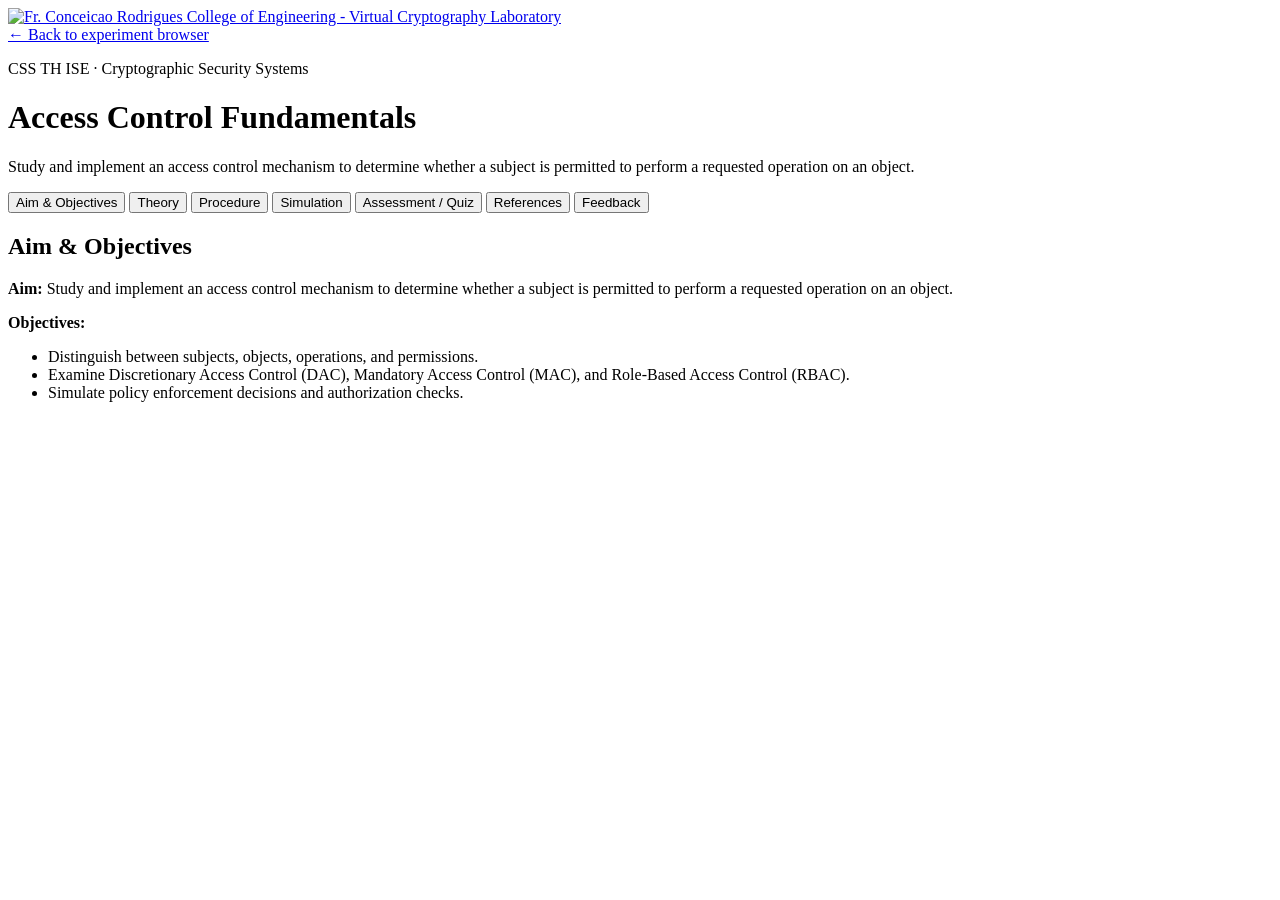
==== experiments/access-control-fundamentals/index.html @ b5c7965c "Add Access Ctrl; Sameer & Sven" ====
<!doctype html>
<html lang="en">
  <head>
    <meta charset="UTF-8">
    <meta name="viewport" content="width=device-width, initial-scale=1.0">
    <meta name="description" content="Access Control Fundamentals experiment">
    <title>Access Control Fundamentals | Virtual Cryptography Laboratory</title>
    <link rel="stylesheet" href="../../css/variables.css">
    <link rel="stylesheet" href="../../css/experiment.css">
  </head>
  <body>
    <!-- Fr. CRCE Official College Header Banner -->
    <div class="college-banner-strip">
      <a href="../../index.html" aria-label="Fr. Conceicao Rodrigues College of Engineering">
        <img src="../../assets/logos/crce-header-banner.png" alt="Fr. Conceicao Rodrigues College of Engineering - Virtual Cryptography Laboratory" class="college-banner-img">
      </a>
    </div>

    <div class="experiment-container">
      <header class="exp-header">
        <a class="back-link" href="../../index.html#experiments">&larr; Back to experiment browser</a>
        <p class="exp-kicker">CSS TH ISE &middot; Cryptographic Security Systems</p>
        <h1 id="exp-title">Access Control Fundamentals</h1>
        <p id="exp-description">Study and implement an access control mechanism to determine whether a subject is permitted to perform a requested operation on an object.</p>
      </header>

      <nav class="tab-navigation" aria-label="Experiment sections">
        <button class="tab-btn active" type="button" data-tab="aim" aria-selected="true">Aim &amp; Objectives</button>
        <button class="tab-btn" type="button" data-tab="theory" aria-selected="false">Theory</button>
        <button class="tab-btn" type="button" data-tab="procedure" aria-selected="false">Procedure</button>
        <button class="tab-btn" type="button" data-tab="simulation" aria-selected="false">Simulation</button>
        <button class="tab-btn" type="button" data-tab="quiz" aria-selected="false">Assessment / Quiz</button>
        <button class="tab-btn" type="button" data-tab="references" aria-selected="false">References</button>
        <button class="tab-btn" type="button" data-tab="feedback" aria-selected="false">Feedback</button>
      </nav>

      <main class="content-area">
        <section id="aim" class="tab-content active" data-tab-panel="aim">
          <div class="content-placeholder">
            <h2>Aim &amp; Objectives</h2>
            <p><strong>Aim:</strong> Study and implement an access control mechanism to determine whether a subject is permitted to perform a requested operation on an object.</p>
            <p><strong>Objectives:</strong></p>
            <ul>
              <li>Distinguish between subjects, objects, operations, and permissions.</li>
              <li>Examine Discretionary Access Control (DAC), Mandatory Access Control (MAC), and Role-Based Access Control (RBAC).</li>
              <li>Simulate policy enforcement decisions and authorization checks.</li>
            </ul>
          </div>
        </section>

        <section id="theory" class="tab-content" data-tab-panel="theory" hidden>
          <div class="content-placeholder">
            <h2>Theory</h2>
            <p>Access control is a fundamental component of data security that dictates who is allowed to access and use company information and resources. Through authentication and authorization, access control policies ensure that users are who they say they are and that they have appropriate access to company data.</p>
            <p>In computer security, access control involves three primary abstractions: <strong>Subjects</strong>, <strong>Objects</strong>, and <strong>Operations</strong>. A <em>Subject</em> is an active entity, such as a user, process, or device, that requests access to a resource. An <em>Object</em> is a passive resource, such as a file, database record, network port, or hardware device, that is being accessed. An <em>Operation</em> is the specific action the subject wishes to perform on the object, typically categorized as Read, Write, Execute, or Delete.</p>
            <h3>1. Discretionary Access Control (DAC)</h3>
            <p>Discretionary Access Control (DAC) is a model where the owner of an object has complete control over it. The owner can grant or deny access to other subjects at their discretion. This is typically implemented using Access Control Lists (ACLs). While flexible, DAC can be vulnerable to compromised user accounts and malicious programs like Trojan horses, because any program run by a user inherits all of that user's privileges.</p>
            <h3>2. Mandatory Access Control (MAC)</h3>
            <p>Mandatory Access Control (MAC) is a strict, centrally managed access control model often used in high-security environments like government and military. In MAC, both subjects and objects are assigned security labels or clearances (e.g., Unclassified, Confidential, Secret, Top Secret). Access decisions are strictly enforced by the operating system based on these labels, following security rules such as the Bell-LaPadula model (for confidentiality) which dictates "no read up, no write down", or the Biba model (for integrity). Users cannot override these policies.</p>
            <h3>3. Role-Based Access Control (RBAC)</h3>
            <p>Role-Based Access Control (RBAC) simplifies management by grouping permissions into roles rather than assigning them directly to individual users. Users are then assigned to one or more roles (e.g., Administrator, Faculty, Student), and they inherit the permissions associated with those roles. This model aligns closely with organizational structures and greatly reduces the administrative overhead of managing user access, especially in large organizations. It enforces the principle of least privilege by ensuring users only have the access necessary for their specific job functions.</p>
          </div>
        </section>

        <section id="procedure" class="tab-content" data-tab-panel="procedure" hidden>
          <div class="content-placeholder">
            <h2>Procedure</h2>
            <ol>
              <li>Select the desired <strong>Access Control Model</strong> (DAC, MAC, or RBAC).</li>
              <li>Enter the requesting <strong>Subject Identity</strong> (e.g., Alice, Bob, Admin).</li>
              <li>Select the <strong>Subject Role/Clearance</strong> representing the user's privilege level.</li>
              <li>Select the target <strong>Object</strong> you wish to access.</li>
              <li>Select the requested <strong>Operation</strong> (Read, Write, Execute, Delete).</li>
              <li>Click "Evaluate Access Request" to observe the authorization decision and audit log.</li>
            </ol>
          </div>
        </section>

        <section id="simulation" class="tab-content" data-tab-panel="simulation" hidden>
          <div class="simulation-controls">
            <h2>Simulation Controls</h2>
            <label for="acModel">Access Control Model:</label>
            <select id="acModel" style="display: block; width: 100%; max-width: 300px; padding: 0.5rem; margin-top: 5px; margin-bottom: 10px; border: 1px solid var(--border-color); border-radius: 4px;">
              <option value="rbac" selected>Role-Based Access Control (RBAC)</option>
              <option value="mac">Mandatory Access Control (MAC)</option>
              <option value="dac">Discretionary Access Control (DAC)</option>
            </select>

            <label for="subIdentity">Subject Identity:</label>
            <input type="text" id="subIdentity" placeholder="e.g., Alice, Bob" style="display: block; width: 100%; max-width: 300px; padding: 0.5rem; margin-top: 5px; margin-bottom: 10px; border: 1px solid var(--border-color); border-radius: 4px;">
            
            <label for="subRole">Subject Role/Clearance:</label>
            <select id="subRole">
              <option value="guest">Guest</option>
              <option value="student" selected>Student</option>
              <option value="faculty">Faculty</option>
              <option value="admin">Administrator</option>
            </select>
            <label for="targetObj" style="margin-top: 10px;">Target Object:</label>
            <select id="targetObj">
              <option value="public_syllabus">Public_Syllabus.pdf</option>
              <option value="lab_assignment">Lab_Assignment_Grades.xlsx</option>
              <option value="system_config">Server_Config.env</option>
              <option value="system_kernel">System_Kernel.bin</option>
            </select>
            <label for="opType" style="margin-top: 10px;">Operation:</label>
            <select id="opType">
              <option value="read">READ</option>
              <option value="write">WRITE</option>
              <option value="execute">EXECUTE</option>
              <option value="delete">DELETE</option>
            </select>
            <button type="button" id="btnEvalAccess">Evaluate Access Request</button>
          </div>
          <div class="simulation-output" aria-live="polite">
            <h2>Simulation Output</h2>
            
            <!-- Visualizer -->
            <div id="visualizer" style="display: flex; align-items: center; justify-content: center; gap: 20px; padding: 20px; background: #f8fafc; border: 1px solid var(--border-color); border-radius: 8px; margin-bottom: 20px; min-height: 120px; overflow: hidden;">
              <div style="text-align: center; z-index: 2;">
                <div style="font-size: 3rem;">👤</div>
                <div id="visSubject" style="font-weight: bold; font-size: 0.9rem;">Subject</div>
              </div>
              <div id="visLock" style="font-size: 2.5rem; transition: transform 0.3s, color 0.3s; display: flex; flex-direction: column; align-items: center; z-index: 2; position: relative;">
                <span id="visLockIcon">🔒</span>
                <span id="visOp" style="font-size: 0.8rem; background: #e2e8f0; padding: 2px 6px; border-radius: 4px; margin-top: 5px; color: #333;">Operation</span>
              </div>
              <div style="text-align: center; z-index: 2;">
                <div style="font-size: 3rem;">📄</div>
                <div id="visObject" style="font-weight: bold; font-size: 0.9rem;">Object</div>
              </div>
            </div>

            <div id="accessOutput" style="margin-bottom: 20px;">Select parameters and evaluate request...</div>
            
            <h2>Audit Policy Log</h2>
            <div style="max-height: 200px; overflow-y: auto; background: var(--bg-alt); padding: 10px; border: 1px solid var(--border-color); border-radius: 4px; margin-bottom: 20px;">
              <ul id="auditLog" style="list-style-type: none; padding: 0; margin: 0; font-family: monospace; font-size: 0.9rem;">
                <!-- Log entries will be added here -->
              </ul>
            </div>

            <h2>Expected Observations & Results</h2>
            <div style="background: #eff6ff; border-left: 4px solid #3b82f6; padding: 10px 15px; font-size: 0.95rem; border-radius: 0 4px 4px 0;">
              <ul style="margin: 0; padding-left: 20px; color: #1e3a8a;">
                <li><strong>DAC</strong>: Try entering <em>Alice</em> and observe how she gains full access to <em>Public_Syllabus</em> based on ownership.</li>
                <li><strong>MAC (Confidentiality)</strong>: Observe that a <em>Student</em> (Clearance 2) cannot <em>Read</em> the <em>System_Kernel</em> (Classification 4) due to the "No Read Up" rule.</li>
                <li><strong>MAC (Integrity)</strong>: Notice that subjects can only <em>Write</em> to objects matching their exact clearance level, preserving data integrity.</li>
                <li><strong>RBAC</strong>: Select <em>Faculty</em> and observe how they inherit broad rights over academic files but are denied access to core system files.</li>
              </ul>
            </div>
          </div>
        </section>

        <section id="quiz" class="tab-content" data-tab-panel="quiz" hidden>
          <div class="quiz-panel">
            <h2>Assessment / Quiz</h2>
            <form id="quizForm">
              <div class="quiz-question">
                <p><strong>1. Which access control model allows the owner of a file to decide who can access it?</strong></p>
                <label><input type="radio" name="q1" value="mac"> Mandatory Access Control (MAC)</label><br>
                <label><input type="radio" name="q1" value="dac"> Discretionary Access Control (DAC)</label><br>
                <label><input type="radio" name="q1" value="rbac"> Role-Based Access Control (RBAC)</label>
              </div>
              <div class="quiz-question" style="margin-top: 15px;">
                <p><strong>2. In the Bell-LaPadula MAC model, which principle prevents a user with 'Secret' clearance from viewing 'Top Secret' data?</strong></p>
                <label><input type="radio" name="q2" value="readup"> No Read Up</label><br>
                <label><input type="radio" name="q2" value="writedown"> No Write Down</label><br>
                <label><input type="radio" name="q2" value="readdown"> No Read Down</label>
              </div>
              <div class="quiz-question" style="margin-top: 15px;">
                <p><strong>3. How does Role-Based Access Control (RBAC) primarily assign permissions?</strong></p>
                <label><input type="radio" name="q3" value="user"> By directly assigning permissions to individual user accounts.</label><br>
                <label><input type="radio" name="q3" value="label"> By comparing subject clearance with object labels.</label><br>
                <label><input type="radio" name="q3" value="role"> By assigning permissions to roles, and then assigning roles to users.</label>
              </div>
              <button type="button" id="btnSubmitQuiz" style="margin-top: 20px;">Submit Quiz</button>
            </form>
            <div id="quizOutput" style="margin-top: 15px; font-weight: bold;"></div>
          </div>
        </section>

        <section id="references" class="tab-content" data-tab-panel="references" hidden>
          <div class="content-placeholder">
            <h2>References</h2>
            <ul>
              <li>NIST SP 800-162: Guide to Attribute Based Access Control (ABAC) Definition and Considerations.</li>
              <li>Sandhu et al., <em>Role-Based Access Control Models</em>.</li>
            </ul>
          </div>
        </section>

        <section id="feedback" class="tab-content" data-tab-panel="feedback" hidden>
          <div class="content-placeholder">
            <h2>Feedback</h2>
            <p>Please share your feedback regarding this experiment simulation.</p>
          </div>
        </section>
      </main>
    </div>

    <script src="../../js/common.js"></script>
    <script src="script.js"></script>
  </body>
</html>
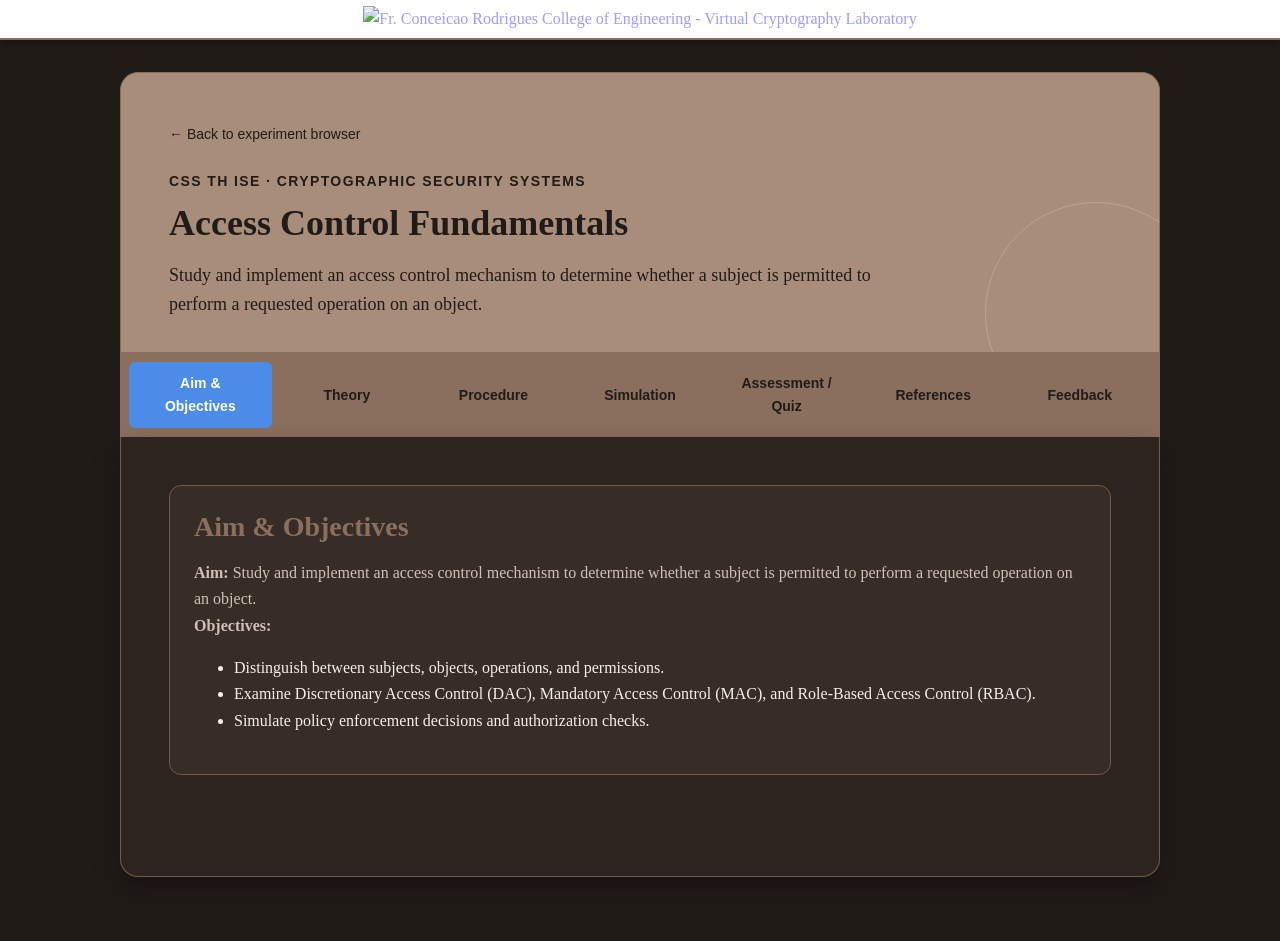
==== commit 742d1022: "feat: add end-to-end encrypted feedback system, references tabs, and admin decryption portal" ====
--- a/experiments/access-control-fundamentals/index.html
+++ b/experiments/access-control-fundamentals/index.html
@@ -201,5 +201,7 @@
 
     <script src="../../js/common.js"></script>
     <script src="script.js"></script>
+      <script src="../../js/crypto-feedback.js"></script>
+    <script src="../../js/feedback.js"></script>
   </body>
 </html>
--- a/css/variables.css
+++ b/css/variables.css
@@ -0,0 +1,43 @@
+/* Virtual Cryptography Laboratory Portal Design Tokens */
+:root {
+	color-scheme: dark;
+
+	/* Signature Dark Coffee & Mocha Palette (Matches Reference Screenshots) */
+	--color-primary: #A98D7B;
+	--color-primary-dark: #8B6F5E;
+	--color-secondary: #4C8CE8;
+	--color-secondary-dark: #2D6EC9;
+	--color-accent: #513F35;
+	--color-text: #F6F0EC;
+	--color-background: #211B18;
+	--color-surface: #2D2420;
+	--color-surface-muted: #382C26;
+	--color-border: #735B4C;
+	--color-border-strong: #A98774;
+	--color-text-muted: #D0C1B8;
+	--color-on-primary: #211B18;
+	--color-on-secondary: #FFFFFF;
+
+	--space-1: 8px;
+	--space-2: 16px;
+	--space-3: 24px;
+	--space-4: 32px;
+	--space-5: 48px;
+	--space-6: 64px;
+
+	--font-size-sm: 14px;
+	--font-size-md: 16px;
+	--font-size-lg: 18px;
+	--font-size-xl: 22px;
+	--font-size-2xl: 28px;
+	--font-size-3xl: 36px;
+	--line-height-tight: 1.2;
+	--line-height-body: 1.65;
+
+	--radius-sm: 6px;
+	--radius-md: 12px;
+	--radius-lg: 18px;
+	--shadow-sm: 0 4px 12px rgb(0 0 0 / 20%);
+	--shadow-md: 0 12px 28px rgb(0 0 0 / 30%);
+	--content-width: 1280px;
+}
--- a/css/experiment.css
+++ b/css/experiment.css
@@ -0,0 +1,546 @@
+* {
+  box-sizing: border-box;
+}
+
+html {
+  min-height: 100%;
+  scroll-behavior: smooth;
+}
+
+body {
+  min-height: 100vh;
+  margin: 0;
+  overflow-x: hidden;
+  background: var(--color-background);
+  color: var(--color-text);
+  font-family: Georgia, "Times New Roman", serif;
+  font-size: var(--font-size-md);
+  line-height: var(--line-height-body);
+}
+
+/* Fr. CRCE College Header Banner Strip */
+.college-banner-strip {
+  background: #ffffff;
+  padding: 6px 16px;
+  display: flex;
+  justify-content: center;
+  align-items: center;
+  border-bottom: 2px solid var(--color-primary-dark);
+  box-shadow: 0 2px 8px rgba(0, 0, 0, 0.35);
+}
+
+.college-banner-strip a {
+  display: flex;
+  justify-content: center;
+  align-items: center;
+  text-decoration: none;
+}
+
+.college-banner-img {
+  max-width: 100%;
+  max-height: 64px;
+  height: auto;
+  object-fit: contain;
+  display: block;
+}
+
+button,
+input,
+textarea,
+select {
+  font: inherit;
+}
+
+button {
+  cursor: pointer;
+}
+
+.experiment-container {
+  width: min(calc(100% - 48px), 1040px);
+  margin: 0 auto;
+  padding: var(--space-4) 0 var(--space-6);
+}
+
+.exp-header {
+  position: relative;
+  padding: var(--space-5) var(--space-5) var(--space-4);
+  overflow: hidden;
+  background: var(--color-primary);
+  border: 1px solid var(--color-primary-dark);
+  border-radius: var(--radius-lg) var(--radius-lg) 0 0;
+  color: var(--color-on-primary);
+}
+
+.exp-header::after {
+  position: absolute;
+  right: -48px;
+  bottom: -72px;
+  width: 220px;
+  height: 220px;
+  border: 1px solid rgb(255 255 255 / 20%);
+  border-radius: 50%;
+  content: "";
+}
+
+.back-link {
+  position: relative;
+  z-index: 1;
+  display: inline-block;
+  margin-bottom: var(--space-3);
+  color: inherit;
+  font-family: Arial, sans-serif;
+  font-size: var(--font-size-sm);
+  text-decoration: none;
+}
+
+.back-link:hover,
+.back-link:focus-visible {
+  text-decoration: underline;
+}
+
+.exp-kicker {
+  position: relative;
+  z-index: 1;
+  margin: 0 0 var(--space-1);
+  font-family: Arial, sans-serif;
+  font-size: var(--font-size-sm);
+  font-weight: 700;
+  letter-spacing: 0.1em;
+  text-transform: uppercase;
+}
+
+.exp-header h1,
+.exp-header p:last-child {
+  position: relative;
+  z-index: 1;
+}
+
+.exp-header h1 {
+  max-width: 780px;
+  margin: 0;
+  font-size: clamp(var(--font-size-2xl), 5vw, var(--font-size-3xl));
+  line-height: var(--line-height-tight);
+}
+
+.exp-header p:last-child {
+  max-width: 720px;
+  margin: var(--space-2) 0 0;
+  font-size: var(--font-size-lg);
+}
+
+.tab-navigation {
+  display: flex;
+  gap: 4px;
+  padding: 8px;
+  background: var(--color-primary-dark);
+  border: 1px solid var(--color-primary-dark);
+}
+
+.tab-btn {
+  flex: 1;
+  min-height: 46px;
+  padding: 8px 16px;
+  border: 2px solid transparent;
+  border-radius: var(--radius-sm);
+  background: transparent;
+  color: var(--color-on-primary);
+  font-family: Arial, sans-serif;
+  font-size: var(--font-size-sm);
+  font-weight: 700;
+  transition: background-color 180ms ease, color 180ms ease, border-color 180ms ease;
+}
+
+.tab-btn:hover,
+.tab-btn:focus-visible {
+  border-color: var(--color-border);
+  outline: none;
+}
+
+.tab-btn.active {
+  background: var(--color-secondary);
+  color: var(--color-on-secondary);
+}
+
+.content-area {
+  min-height: 440px;
+  padding: var(--space-5);
+  background: var(--color-surface);
+  border: 1px solid var(--color-border);
+  border-top: 0;
+  border-radius: 0 0 var(--radius-lg) var(--radius-lg);
+  box-shadow: var(--shadow-md);
+}
+
+.tab-content {
+  animation: content-reveal 220ms ease both;
+}
+
+.tab-content[hidden] {
+  display: none;
+}
+
+.tab-content h2,
+.simulation-controls h2,
+.simulation-output h2,
+.quiz-panel h2 {
+  margin: 0 0 var(--space-2);
+  color: var(--color-primary-dark);
+  font-size: var(--font-size-2xl);
+  line-height: var(--line-height-tight);
+}
+
+.content-placeholder,
+.simulation-controls,
+.simulation-output,
+.quiz-panel {
+  padding: var(--space-3);
+  border: 1px solid var(--color-border);
+  border-radius: var(--radius-md);
+  background: var(--color-surface-muted);
+}
+
+.content-placeholder p,
+.simulation-controls p,
+.simulation-output p,
+.quiz-panel p {
+  margin: 0;
+  color: var(--color-text-muted);
+}
+
+.simulation-controls,
+.simulation-output {
+  margin-bottom: var(--space-3);
+}
+
+.simulation-output {
+  background: var(--color-accent);
+}
+
+.simulation-controls label,
+.quiz-panel label {
+  display: block;
+  margin-bottom: var(--space-1);
+  font-family: Arial, sans-serif;
+  font-size: var(--font-size-sm);
+  font-weight: 700;
+}
+
+.simulation-controls input,
+.simulation-controls textarea,
+.simulation-controls select,
+.quiz-panel input,
+.quiz-panel textarea,
+.quiz-panel select {
+  width: 100%;
+  padding: 10px 12px;
+  border: 1px solid var(--color-border-strong);
+  border-radius: var(--radius-sm);
+  background: var(--color-surface);
+  color: var(--color-text);
+}
+
+.simulation-controls input:focus,
+.simulation-controls textarea:focus,
+.simulation-controls select:focus,
+.quiz-panel input:focus,
+.quiz-panel textarea:focus,
+.quiz-panel select:focus {
+  border-color: var(--color-secondary);
+  outline: 3px solid rgb(13 95 204 / 18%);
+}
+
+.simulation-controls button,
+.quiz-panel button {
+  min-height: 42px;
+  margin-top: var(--space-2);
+  padding: 8px 16px;
+  border: 0;
+  border-radius: var(--radius-sm);
+  background: var(--color-secondary);
+  color: var(--color-on-secondary);
+  font-family: Arial, sans-serif;
+  font-size: var(--font-size-sm);
+  font-weight: 700;
+  transition: background-color 180ms ease, transform 180ms ease;
+}
+
+.simulation-controls button:hover,
+.simulation-controls button:focus-visible,
+.quiz-panel button:hover,
+.quiz-panel button:focus-visible {
+  background: var(--color-secondary-dark);
+  outline: none;
+  transform: translateY(-1px);
+}
+
+@keyframes content-reveal {
+  from {
+    opacity: 0;
+    transform: translateY(4px);
+  }
+  to {
+    opacity: 1;
+    transform: translateY(0);
+  }
+}
+
+/* Standard Feedback Form */
+.feedback-card {
+  background: var(--color-surface);
+  border: 1px solid var(--color-border);
+  border-radius: var(--radius-md);
+  padding: var(--space-4);
+  max-width: 760px;
+  margin: 0 auto;
+}
+
+.feedback-header {
+  margin-bottom: var(--space-3);
+  text-align: center;
+}
+
+.feedback-badge {
+  display: inline-flex;
+  align-items: center;
+  gap: 6px;
+  background: rgba(76, 140, 232, 0.15);
+  color: var(--color-secondary);
+  border: 1px solid var(--color-secondary);
+  border-radius: 999px;
+  padding: 4px 12px;
+  font-size: var(--font-size-sm);
+  font-weight: 600;
+  margin-bottom: var(--space-2);
+}
+
+.feedback-header h2 {
+  margin: var(--space-1) 0;
+  color: var(--color-text);
+  font-size: var(--font-size-xl);
+}
+
+.feedback-subtext {
+  color: var(--color-text-muted);
+  font-size: var(--font-size-sm);
+  margin: 0;
+}
+
+.feedback-form {
+  display: flex;
+  flex-direction: column;
+  gap: var(--space-3);
+}
+
+.feedback-row {
+  display: grid;
+  grid-template-columns: 1fr 1fr;
+  gap: var(--space-3);
+}
+
+.feedback-field {
+  display: flex;
+  flex-direction: column;
+  gap: 6px;
+}
+
+.feedback-field label {
+  font-weight: 600;
+  font-size: var(--font-size-sm);
+  color: var(--color-text);
+}
+
+.feedback-field .required {
+  color: #ff6b6b;
+}
+
+.feedback-field input[type="text"],
+.feedback-field select,
+.feedback-field textarea {
+  width: 100%;
+  padding: 10px 14px;
+  background: var(--color-surface-muted);
+  border: 1px solid var(--color-border);
+  border-radius: var(--radius-sm);
+  color: var(--color-text);
+  font-size: var(--font-size-md);
+  font-family: inherit;
+  transition: border-color 150ms ease, box-shadow 150ms ease;
+  box-sizing: border-box;
+}
+
+.feedback-field input[type="text"]:focus,
+.feedback-field select:focus,
+.feedback-field textarea:focus {
+  outline: none;
+  border-color: var(--color-secondary);
+  box-shadow: 0 0 0 3px rgba(76, 140, 232, 0.25);
+}
+
+.star-rating {
+  display: flex;
+  align-items: center;
+  gap: 6px;
+  padding: 4px 0;
+}
+
+.star-btn {
+  background: none;
+  border: none;
+  font-size: 32px;
+  color: var(--color-border);
+  opacity: 0.7;
+  cursor: pointer;
+  padding: 0 4px;
+  line-height: 1;
+  transition: color 150ms ease, transform 150ms ease, opacity 150ms ease;
+  outline: none;
+}
+
+.star-btn:hover,
+.star-btn.active {
+  color: #f5a623;
+  opacity: 1;
+  transform: scale(1.15);
+}
+
+.star-rating-label {
+  margin-left: 12px;
+  font-size: var(--font-size-sm);
+  color: var(--color-text-muted);
+  font-style: italic;
+}
+
+.feedback-actions {
+  display: flex;
+  justify-content: flex-end;
+  margin-top: var(--space-2);
+}
+
+.feedback-submit-btn {
+  background: var(--color-secondary);
+  color: var(--color-on-secondary);
+  border: none;
+  border-radius: var(--radius-sm);
+  padding: 12px 24px;
+  font-size: var(--font-size-md);
+  font-weight: 700;
+  cursor: pointer;
+  display: inline-flex;
+  align-items: center;
+  gap: 8px;
+  transition: background-color 150ms ease, transform 150ms ease;
+}
+
+.feedback-submit-btn:hover {
+  background: var(--color-secondary-dark);
+}
+
+.feedback-submit-btn:active {
+  transform: translateY(1px);
+}
+
+.feedback-submit-btn:disabled {
+  opacity: 0.6;
+  cursor: not-allowed;
+}
+
+.feedback-status {
+  padding: 12px 16px;
+  border-radius: var(--radius-sm);
+  font-size: var(--font-size-sm);
+  margin-top: var(--space-2);
+}
+
+.feedback-status.info {
+  background: rgba(76, 140, 232, 0.15);
+  color: var(--color-secondary);
+  border: 1px solid var(--color-secondary);
+}
+
+.feedback-status.success {
+  background: rgba(46, 213, 115, 0.15);
+  color: #2ed573;
+  border: 1px solid #2ed573;
+}
+
+.feedback-status.error {
+  background: rgba(255, 71, 87, 0.15);
+  color: #ff4757;
+  border: 1px solid #ff4757;
+}
+
+/* Standard References Styling */
+.references-container {
+  display: flex;
+  flex-direction: column;
+  gap: var(--space-3);
+  max-width: 860px;
+}
+
+.reference-card {
+  background: var(--color-surface);
+  border: 1px solid var(--color-border);
+  border-left: 4px solid var(--color-secondary);
+  border-radius: var(--radius-sm);
+  padding: var(--space-3);
+  transition: border-color 150ms ease, box-shadow 150ms ease;
+}
+
+.reference-card:hover {
+  border-color: var(--color-border-strong);
+  box-shadow: var(--shadow-sm);
+}
+
+.reference-title {
+  font-weight: 700;
+  font-size: var(--font-size-md);
+  color: var(--color-text);
+  margin-bottom: 4px;
+}
+
+.reference-meta {
+  color: var(--color-text-muted);
+  font-size: var(--font-size-sm);
+  line-height: 1.5;
+}
+
+.reference-link {
+  color: var(--color-secondary);
+  text-decoration: underline;
+  word-break: break-all;
+}
+
+@media (max-width: 640px) {
+  .feedback-row {
+    grid-template-columns: 1fr;
+  }
+
+  .experiment-container {
+    width: min(calc(100% - 32px), 1040px);
+    padding-top: var(--space-2);
+  }
+
+  .exp-header,
+  .content-area {
+    padding: var(--space-3);
+  }
+
+  .tab-navigation {
+    flex-wrap: wrap;
+  }
+
+  .tab-btn {
+    flex: 1 1 calc(50% - 4px);
+    min-height: 48px;
+  }
+}
+
+@media (prefers-reduced-motion: reduce) {
+  *,
+  *::before,
+  *::after {
+    scroll-behavior: auto !important;
+    animation-duration: 0.01ms !important;
+    transition-duration: 0.01ms !important;
+  }
+}
